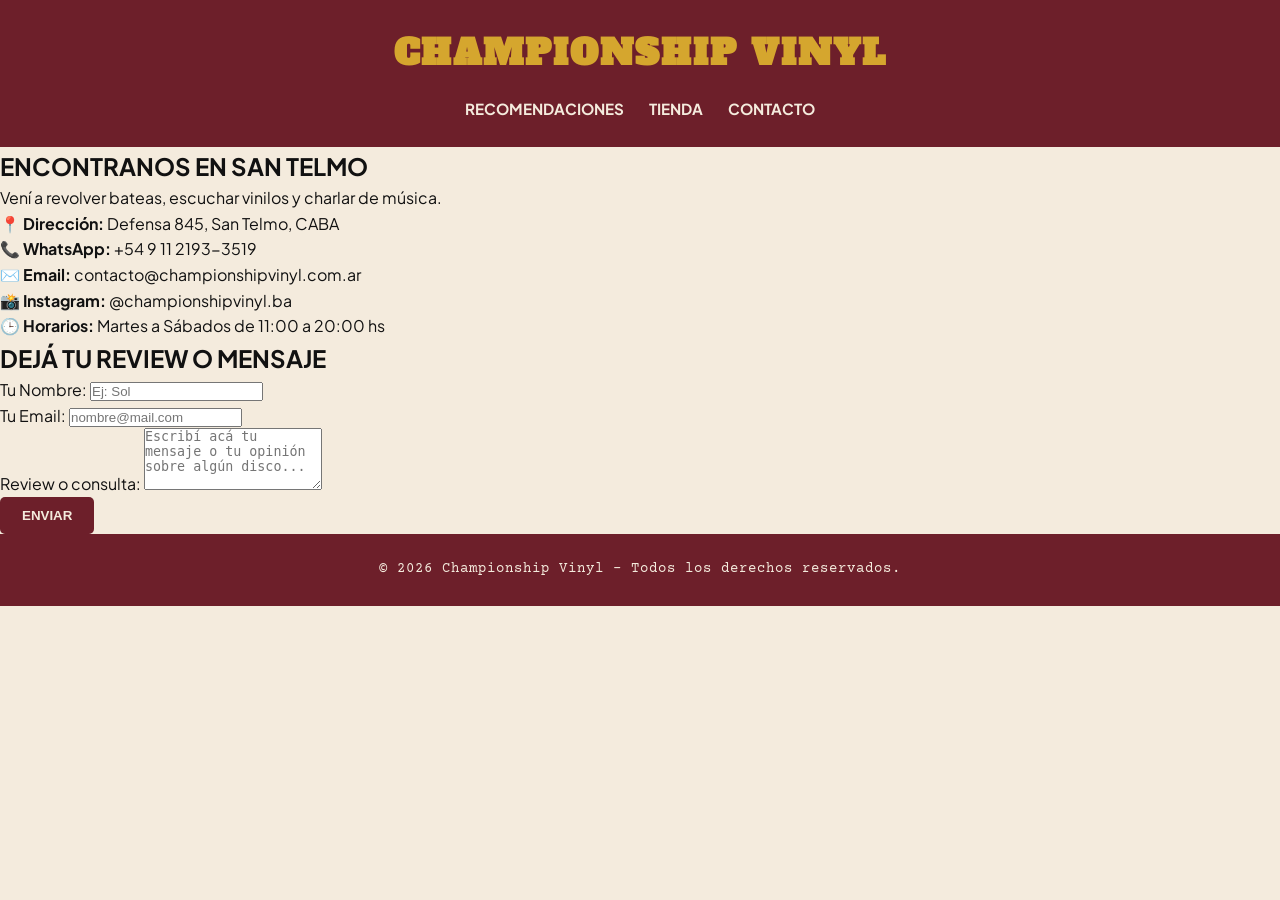
==== contacto.html @ 52c36697 "Add files via upload" ====
<!DOCTYPE html>
<html lang="es">
<head>
    <meta charset="UTF-8">
    <meta name="viewport" content="width=device-width, initial-scale=1.0">
    <title>Championship Vinyl - Contacto</title>
    <link rel="stylesheet" href="css/estilos.css">
</head>
<body>

    <!-- ENCABEZADO Y MENÚ -->
    <header>
        <div class="logo">
            <h1>CHAMPIONSHIP VINYL</h1>
        </div>
        <nav>
            <ul>
                <li><a href="index.html">RECOMENDACIONES</a></li>
                <li><a href="tienda.html">TIENDA</a></li>
                <li><a href="contacto.html" class="activo">CONTACTO</a></li>
            </ul>
        </nav>
    </header>

    <main class="contenedor-contacto">
        <section class="info-contacto">
            <h2>ENCONTRANOS EN SAN TELMO</h2>
            <p class="bajada">Vení a revolver bateas, escuchar vinilos y charlar de música.</p>
            
            <div class="datos-lista">
                <p>📍 <strong>Dirección:</strong> Defensa 845, San Telmo, CABA</p>
                <p>📞 <strong>WhatsApp:</strong> +54 9 11 2193-3519</p>
                <p>✉️ <strong>Email:</strong> contacto@championshipvinyl.com.ar</p>
                <p>📸 <strong>Instagram:</strong> @championshipvinyl.ba</p>
                <p>🕒 <strong>Horarios:</strong> Martes a Sábados de 11:00 a 20:00 hs</p>
            </div>
        </section>

        <section class="seccion-form-contacto">
            <h2>DEJÁ TU REVIEW O MENSAJE</h2>
            <form id="form-contacto" onsubmit="enviarMensaje(event)">
                <div class="campo">
                    <label for="nombre-contacto">Tu Nombre:</label>
                    <input type="text" id="nombre-contacto" required placeholder="Ej: Sol">
                </div>

                <div class="campo">
                    <label for="email-contacto">Tu Email:</label>
                    <input type="email" id="email-contacto" required placeholder="nombre@mail.com">
                </div>

                <div class="campo">
                    <label for="mensaje-contacto">Review o consulta:</label>
                    <textarea id="mensaje-contacto" rows="4" required placeholder="Escribí acá tu mensaje o tu opinión sobre algún disco..."></textarea>
                </div>

                <button type="submit" class="boton">ENVIAR</button>
            </form>
            
            <p id="aviso-envio" class="aviso-exito" style="display: none;">¡Gracias por escribirnos! Te responderemos a la brevedad.</p>
        </section>
    </main>

    <footer>
        <p>&copy; 2026 Championship Vinyl - Todos los derechos reservados.</p>
    </footer>

    <script src="js/main.js"></script>
</body>
</html>
---- css/estilos.css ----
@import url('https://fonts.googleapis.com/css2?family=Abril+Fatface&family=Alfa+Slab+One&family=Courier+Prime:ital,wght@0,400;0,700;1,400&family=Plus+Jakarta+Sans:ital,wght@0,200..800;1,200..800&display=swap');
html {
    scroll-behavior: smooth;
}
* {
    margin: 0;
    padding: 0;
    box-sizing: border-box;
}

body {
    background-color: #F4EBDD; /* Crema */
    color: #111111;
    font-family: 'Plus Jakarta Sans', sans-serif;
    line-height: 1.6;
}
header {
    background-color: #6D1F2A; /* Bordó */
    color: #F4EBDD;
    padding: 25px 20px;
    text-align: center;
}

header h1 {
    font-family: 'Alfa Slab One', cursive;
    font-size: 2.2rem;
    letter-spacing: 2px;
    margin-bottom: 15px;
    color: #D5A62E; /* Mostaza */
}

nav ul {
    list-style-type: none;
    display: flex;
    justify-content: center;
    gap: 25px;
}

nav a {
    color: #F4EBDD;
    text-decoration: none;
    font-weight: 700;
    font-size: 0.95rem;
    transition: color 0.3s ease;
}

nav a:hover {
    color: #D5A62E;
}
.seccion-clara {
    background-color: #F4EBDD; /* Crema */
    color: #111111;
    padding: 50px 20px;
}

.seccion-oscura {
    background-color: #6D1F2A; /* Bordó - Corte visual */
    color: #F4EBDD;
    padding: 50px 20px;
}

.seccion-clara h2 {
    font-family: 'Abril Fatface', serif;
    font-size: 2rem;
    color: #6D1F2A;
    text-align: center;
    margin-bottom: 30px;
    border-bottom: 2px solid #D5A62E;
    padding-bottom: 8px;
    max-width: 1000px;
    margin-left: auto;
    margin-right: auto;
}

.seccion-oscura h2 {
    font-family: 'Abril Fatface', serif;
    font-size: 2rem;
    color: #D5A62E;
    text-align: center;
    margin-bottom: 30px;
    border-bottom: 2px solid #F4EBDD;
    padding-bottom: 8px;
    max-width: 1000px;
    margin-left: auto;
    margin-right: auto;
}
.contenedor-album {
    max-width: 1000px;
    margin: 0 auto;
    display: flex;
    align-items: center;
    gap: 35px;
    background-color: #FFFFFF;
    padding: 30px;
    border-radius: 8px;
    box-shadow: 0 4px 10px rgba(0,0,0,0.08);
}

.portada img {
    width: 250px;
    height: 250px;
    object-fit: cover;
    border-radius: 6px;
    border: 3px solid #6D1F2A;
}

.info-album {
    flex: 1;
}

.info-album h3 {
    font-family: 'Alfa Slab One', cursive;
    font-size: 1.6rem;
    color: #6D1F2A;
}

.info-album .artista {
    font-weight: 700;
    font-size: 1.1rem;
}

.info-album .detalles {
    font-family: 'Courier Prime', monospace;
    color: #555555;
    font-size: 0.9rem;
    margin-bottom: 8px;
}

.puntuacion {
    color: #D5A62E;
    font-size: 1.2rem;
    margin-bottom: 10px;
}

.info-album .descripcion {
    margin-bottom: 20px;
}
.top-five ol.lista-desktop {
    max-width: 800px;
    margin: 0 auto;
    padding-left: 30px;
    font-family: 'Courier Prime', monospace;
    font-size: 1.1rem;
}

.top-five li {
    margin-bottom: 15px;
    padding-bottom: 8px;
    border-bottom: 1px dashed rgba(244, 235, 221, 0.3);
}

.carrusel-mobile {
    display: none;
}
.contenedor-reviews {
    max-width: 1000px;
    margin: 0 auto 30px auto;
    display: flex;
    gap: 20px;
}

.tarjeta-review {
    flex: 1;
    background-color: #FFFFFF;
    padding: 22px;
    border-radius: 8px;
    border-left: 5px solid #D5A62E;
    box-shadow: 0 2px 8px rgba(0,0,0,0.06);
}

.tarjeta-review h4 {
    font-weight: 700;
    color: #6D1F2A;
}

.tarjeta-review .album-review {
    font-family: 'Courier Prime', monospace;
    font-size: 0.85rem;
    color: #666666;
    margin-bottom: 8px;
}

.tarjeta-review p {
    font-style: italic;
    font-size: 0.95rem;
}

.bloque-formulario {
    text-align: center;
    max-width: 600px;
    margin: 0 auto;
}

.formulario-oculto {
    display: none;
    background-color: #FFFFFF;
    padding: 25px;
    border-radius: 8px;
    margin-top: 20px;
    box-shadow: 0 4px 12px rgba(0,0,0,0.1);
    text-align: left;
}

.formulario-oculto h3 {
    color: #6D1F2A;
    margin-bottom: 15px;
}

.formulario-oculto label {
    font-weight: 700;
    font-size: 0.9rem;
    display: block;
    margin-bottom: 5px;
}

.formulario-oculto input, 
.formulario-oculto select, 
.formulario-oculto textarea {
    width: 100%;
    padding: 10px;
    margin-bottom: 12px;
    border: 1px solid #CCCCCC;
    border-radius: 4px;
    font-family: 'Plus Jakarta Sans', sans-serif;
}
.boton {
    display: inline-block;
    background-color: #6D1F2A;
    color: #F4EBDD;
    padding: 11px 22px;
    text-decoration: none;
    font-weight: 700;
    border: none;
    border-radius: 5px;
    cursor: pointer;
    transition: background-color 0.3s ease;
}

.seccion-oscura .boton {
    background-color: #D5A62E;
    color: #111111;
}

.boton:hover {
    background-color: #D5A62E;
    color: #111111;
}

footer {
    background-color: #6D1F2A;
    color: #F4EBDD;
    text-align: center;
    padding: 25px;
    font-family: 'Courier Prime', monospace;
    font-size: 0.85rem;
    letter-spacing: 1px;
}
@media screen and (max-width: 768px) {
    .contenedor-album {
        flex-direction: column;
        text-align: center;
    }

    .contenedor-reviews {
        flex-direction: column;
    }
}

@media screen and (max-width: 480px) {
    .top-five ol.lista-desktop {
        display: none;
    }

    .carrusel-mobile {
        display: flex;
        align-items: center;
        justify-content: center;
        gap: 15px;
        max-width: 320px;
        margin: 0 auto;
    }

    .tarjeta-carrusel {
        background-color: #FFFFFF;
        color: #111111;
        padding: 20px;
        border-radius: 8px;
        text-align: center;
        min-height: 120px;
        display: flex;
        flex-direction: column;
        justify-content: center;
        flex: 1;
        box-shadow: 0 4px 8px rgba(0,0,0,0.2);
    }

    #numero-cancion {
        font-family: 'Courier Prime', monospace;
        font-weight: 700;
        color: #6D1F2A;
        font-size: 0.9rem;
        margin-bottom: 5px;
    }

    #texto-cancion {
        font-weight: 600;
        font-size: 0.95rem;
    }

    .btn-carrusel {
        background-color: #D5A62E;
        color: #111111;
        border: none;
        padding: 10px 14px;
        font-size: 1.2rem;
        border-radius: 50%;
        cursor: pointer;
    }
}
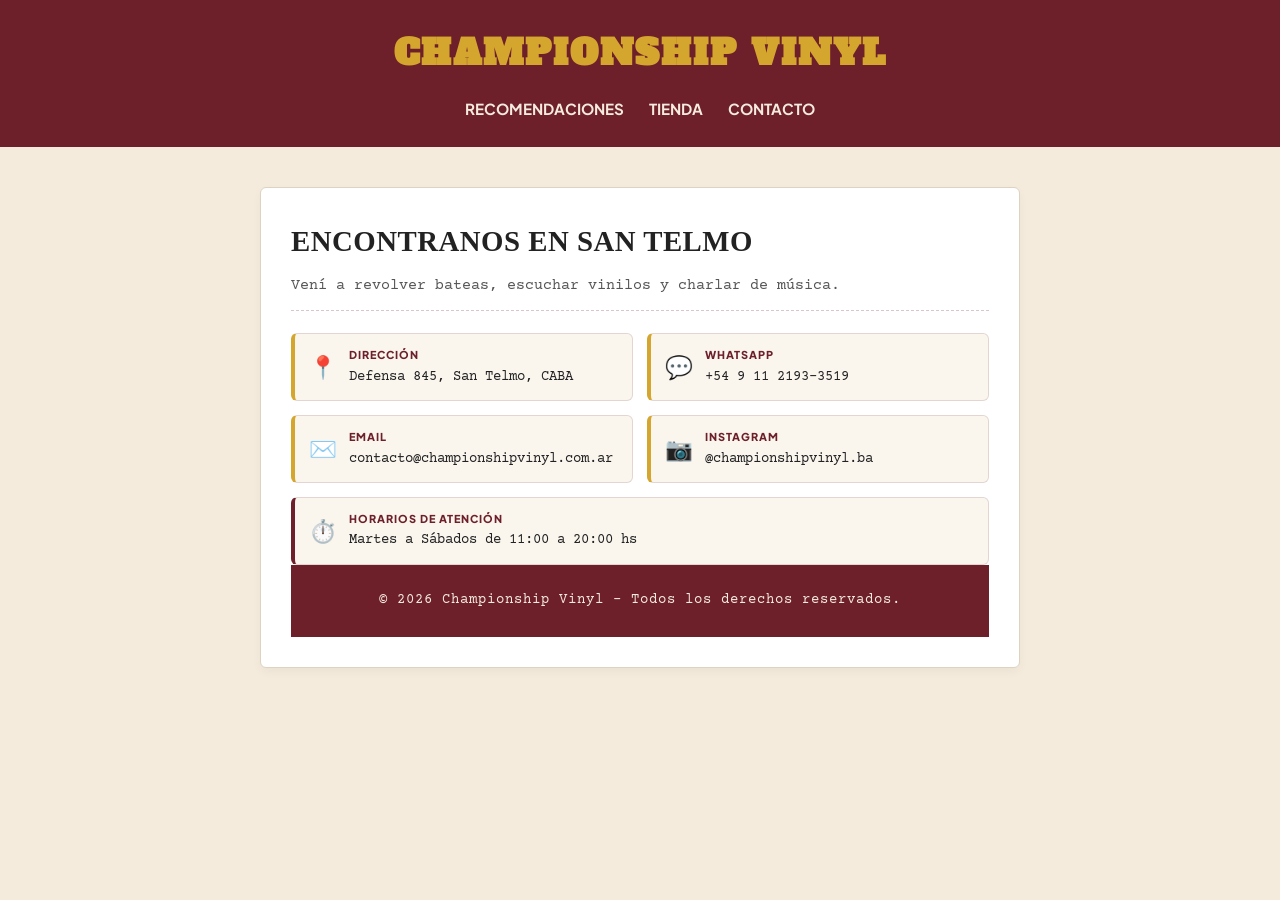
==== commit d7f6209a: "Add files via upload" ====
--- a/contacto.html
+++ b/contacto.html
@@ -8,7 +8,6 @@
 </head>
 <body>
 
-    <!-- ENCABEZADO Y MENÚ -->
     <header>
         <div class="logo">
             <h1>CHAMPIONSHIP VINYL</h1>
@@ -24,42 +23,53 @@
 
     <main class="contenedor-contacto">
         <section class="info-contacto">
-            <h2>ENCONTRANOS EN SAN TELMO</h2>
-            <p class="bajada">Vení a revolver bateas, escuchar vinilos y charlar de música.</p>
-            
-            <div class="datos-lista">
-                <p>📍 <strong>Dirección:</strong> Defensa 845, San Telmo, CABA</p>
-                <p>📞 <strong>WhatsApp:</strong> +54 9 11 2193-3519</p>
-                <p>✉️ <strong>Email:</strong> contacto@championshipvinyl.com.ar</p>
-                <p>📸 <strong>Instagram:</strong> @championshipvinyl.ba</p>
-                <p>🕒 <strong>Horarios:</strong> Martes a Sábados de 11:00 a 20:00 hs</p>
+           <div class="tarjeta-contacto">
+    <div class="tarjeta-contacto">
+    <h2 class="titulo-contacto">ENCONTRANOS EN SAN TELMO</h2>
+    <p class="bajada-contacto">Vení a revolver bateas, escuchar vinilos y charlar de música.</p>
+
+    <div class="grilla-datos-contacto">
+        <div class="dato-card">
+            <span class="icono-dato">📍</span>
+            <div class="info-dato">
+                <span class="etiqueta-dato">DIRECCIÓN</span>
+                <p>Defensa 845, San Telmo, CABA</p>
             </div>
-        </section>
+        </div>
 
-        <section class="seccion-form-contacto">
-            <h2>DEJÁ TU REVIEW O MENSAJE</h2>
-            <form id="form-contacto" onsubmit="enviarMensaje(event)">
-                <div class="campo">
-                    <label for="nombre-contacto">Tu Nombre:</label>
-                    <input type="text" id="nombre-contacto" required placeholder="Ej: Sol">
-                </div>
+        <div class="dato-card">
+            <span class="icono-dato">💬</span>
+            <div class="info-dato">
+                <span class="etiqueta-dato">WHATSAPP</span>
+                <p>+54 9 11 2193-3519</p>
+            </div>
+        </div>
 
-                <div class="campo">
-                    <label for="email-contacto">Tu Email:</label>
-                    <input type="email" id="email-contacto" required placeholder="nombre@mail.com">
-                </div>
+        <div class="dato-card">
+            <span class="icono-dato">✉️</span>
+            <div class="info-dato">
+                <span class="etiqueta-dato">EMAIL</span>
+                <p>contacto@championshipvinyl.com.ar</p>
+            </div>
+        </div>
 
-                <div class="campo">
-                    <label for="mensaje-contacto">Review o consulta:</label>
-                    <textarea id="mensaje-contacto" rows="4" required placeholder="Escribí acá tu mensaje o tu opinión sobre algún disco..."></textarea>
-                </div>
+        <div class="dato-card">
+            <span class="icono-dato">📷</span>
+            <div class="info-dato">
+                <span class="etiqueta-dato">INSTAGRAM</span>
+                <p>@championshipvinyl.ba</p>
+            </div>
+        </div>
 
-                <button type="submit" class="boton">ENVIAR</button>
-            </form>
-            
-            <p id="aviso-envio" class="aviso-exito" style="display: none;">¡Gracias por escribirnos! Te responderemos a la brevedad.</p>
-        </section>
-    </main>
+        <div class="dato-card dato-full">
+            <span class="icono-dato">⏱️</span>
+            <div class="info-dato">
+                <span class="etiqueta-dato">HORARIOS DE ATENCIÓN</span>
+                <p>Martes a Sábados de 11:00 a 20:00 hs</p>
+            </div>
+        </div>
+    </div>
+</div>
 
     <footer>
         <p>&copy; 2026 Championship Vinyl - Todos los derechos reservados.</p>
--- a/css/estilos.css
+++ b/css/estilos.css
@@ -134,6 +134,35 @@
 
 .info-album .descripcion {
     margin-bottom: 20px;
+}
+.acciones-album {
+    display: flex;
+    gap: 12px;
+    align-items: center;
+    flex-wrap: wrap;
+}
+
+.boton-chico {
+    padding: 8px 14px;
+    font-size: 0.8rem;
+}
+
+.boton-sutil-chico {
+    display: inline-block;
+    padding: 7px 13px;
+    font-size: 0.8rem;
+    color: #6D1F2A;
+    background-color: transparent;
+    border: 1px solid #6D1F2A;
+    border-radius: 5px;
+    text-decoration: none;
+    font-weight: 600;
+    transition: all 0.2s ease;
+}
+
+.boton-sutil-chico:hover {
+    background-color: #6D1F2A;
+    color: #F4EBDD;
 }
 .top-five ol.lista-desktop {
     max-width: 800px;
@@ -263,6 +292,98 @@
 
     .contenedor-reviews {
         flex-direction: column;
+    }
+
+.acciones-album {
+        justify-content: center;
+        gap: 8px;
+    }
+
+    .boton-chico,
+    .boton-sutil-chico {
+        font-size: 0.75rem;
+        padding: 6px 10px;
+    }
+  
+    .grid-productos {
+        grid-template-columns: repeat(2, 1fr) !important;
+        gap: 12px !important;
+        padding: 0 10px !important;
+    }
+
+    .tarjeta-producto {
+        padding: 10px !important;
+    }
+
+    
+    .tarjeta-producto img {
+        width: 100% !important;
+        height: auto !important;
+        aspect-ratio: 1 / 1 !important;
+        object-fit: cover !important;
+    }
+
+    .tarjeta-producto h3 {
+        font-size: 0.85rem !important;
+    }
+
+    .tarjeta-producto p {
+        font-size: 0.75rem !important;
+    }
+
+    .tarjeta-producto .boton,
+    .tarjeta-producto button {
+        padding: 7px 5px !important;
+        font-size: 0.7rem !important;
+    }
+    nav ul {
+        flex-wrap: wrap !important;
+        gap: 10px !important;
+        padding: 0 5px !important;
+    }
+
+    nav a {
+        font-size: 0.8rem !important;
+    }
+    .grilla-datos-contacto {
+        grid-template-columns: 1fr;
+        gap: 10px;
+    }
+
+    .titulo-contacto {
+        font-size: 1.45rem;
+        text-align: center;
+    }
+
+    .bajada-contacto {
+        text-align: center;
+        font-size: 0.85rem;
+    }
+
+    .dato-card {
+        padding: 10px 12px;
+    }
+  #dropdown-carrito {
+        position: fixed !important;
+        top: 130px !important;
+        left: 5% !important;
+        right: 5% !important;
+        width: 90% !important;
+        max-width: 340px !important;
+        margin: 0 auto !important;
+        transform: none !important;
+        box-sizing: border-box !important;
+        z-index: 9999 !important;
+    }
+
+
+    #dropdown-carrito li,
+    .lista-carrito li {
+        display: flex !important;
+        justify-content: space-between !important;
+        align-items: center !important;
+        gap: 8px !important;
+        font-size: 0.85rem !important;
     }
 }
 
@@ -316,4 +437,455 @@
         border-radius: 50%;
         cursor: pointer;
     }
+}
+.contenedor-contacto {
+    max-width: 900px;
+    margin: 40px auto;
+    padding: 0 20px;
+    display: flex;
+    flex-direction: column;
+    gap: 40px;
+}
+
+.info-contacto, .seccion-form-contacto {
+    background-color: #1a1a1a;
+    padding: 30px;
+    border-radius: 8px;
+    border: 1px solid #333;
+}
+
+/* --- Sección Encontranos en San Telmo --- */
+.titulo-contacto {
+    font-family: 'Abril Fatface', serif;
+    color: #6D1F2A;
+    font-size: 1.8rem;
+    margin-bottom: 6px;
+    letter-spacing: 0.5px;
+}
+
+.bajada-contacto {
+    font-family: 'Courier Prime', monospace;
+    color: #555555;
+    font-size: 0.95rem;
+    margin-bottom: 22px;
+    padding-bottom: 12px;
+    border-bottom: 1px dashed rgba(109, 31, 42, 0.25);
+}
+
+.grilla-datos-contacto {
+    display: grid;
+    grid-template-columns: repeat(2, 1fr);
+    gap: 14px;
+}
+
+.dato-card {
+    display: flex;
+    align-items: center;
+    gap: 12px;
+    background-color: #FAF6EE;
+    border: 1px solid rgba(109, 31, 42, 0.15);
+    border-left: 4px solid #D5A62E;
+    border-radius: 6px;
+    padding: 12px 14px;
+    text-decoration: none;
+    color: inherit;
+    transition: transform 0.2s ease, box-shadow 0.2s ease, border-color 0.2s ease;
+}
+
+.dato-card.dato-full {
+    grid-column: 1 / -1;
+    border-left-color: #6D1F2A;
+}
+
+.dato-card.dato-link:hover {
+    transform: translateY(-2px);
+    box-shadow: 0 4px 10px rgba(109, 31, 42, 0.1);
+    border-color: #6D1F2A;
+}
+
+.icono-dato {
+    font-size: 1.4rem;
+    flex-shrink: 0;
+}
+
+.info-dato {
+    display: flex;
+    flex-direction: column;
+    min-width: 0;
+}
+
+.etiqueta-dato {
+    font-family: 'Plus Jakarta Sans', sans-serif;
+    font-size: 0.68rem;
+    font-weight: 800;
+    letter-spacing: 1px;
+    color: #6D1F2A;
+    margin-bottom: 2px;
+}
+
+.info-dato p {
+    margin: 0;
+    font-family: 'Courier Prime', monospace;
+    font-size: 0.88rem;
+    color: #222222;
+    word-break: break-word;
+}
+
+.seccion-form-contacto .campo {
+    margin-bottom: 15px;
+    display: flex;
+    flex-direction: column;
+    gap: 5px;
+}
+
+.seccion-form-contacto input,
+.seccion-form-contacto textarea {
+    padding: 10px;
+    background-color: #2b2b2b;
+    border: 1px solid #444;
+    color: #fff;
+    font-family: inherit;
+    border-radius: 4px;
+}
+
+.aviso-exito {
+    margin-top: 15px;
+    padding: 10px;
+    background-color: #1e3a1e;
+    color: #66ff66;
+    border-radius: 4px;
+    text-align: center;
+}
+.contenedor-tienda {
+    max-width: 1100px;
+    margin: 40px auto;
+    padding: 0 20px;
+}
+.encabezado-tienda {
+    text-align: center;
+    margin-bottom: 35px;
+}
+
+.titulo-tienda {
+    font-family: 'Abril Fatface', serif;
+    font-size: 2rem;
+    color: #6D1F2A;
+    text-align: center;
+    border-bottom: 2px solid #D5A62E;
+    padding-bottom: 8px;
+    max-width: 1000px;
+    margin: 0 auto 10px auto;
+}
+
+.bajada-tienda {
+    font-family: 'Courier Prime', monospace;
+    font-size: 0.95rem;
+    color: #555555;
+    font-style: italic;
+}
+.grid-productos {
+    display: grid;
+    grid-template-columns: repeat(auto-fit, minmax(240px, 1fr));
+    gap: 30px;
+    margin-top: 25px;
+}
+
+.tarjeta-producto {
+    background: #ffffff;
+    border: 1px solid #dcd3c3;
+    border-radius: 6px;
+    padding: 16px;
+    display: flex;
+    flex-direction: column;
+    justify-content: space-between;
+    box-shadow: 0 4px 10px rgba(0, 0, 0, 0.04);
+}
+
+.tarjeta-producto img {
+    width: 100%;
+    aspect-ratio: 1 / 1;
+    object-fit: cover;
+    border-radius: 4px;
+}
+
+.info-producto {
+    margin: 15px 0 10px;
+    text-align: center;
+}
+
+.tarjeta-producto h3 {
+    font-size: 1.1rem;
+    color: #222222;
+    margin-bottom: 5px;
+}
+
+.tarjeta-producto .artista {
+    font-size: 0.9rem;
+    color: #666666;
+    margin-bottom: 8px;
+}
+
+.tarjeta-producto .precio {
+    font-size: 1.15rem;
+    font-weight: bold;
+    color: #6e1c24;
+}
+
+.boton-compra-tienda {
+    width: 100%;
+    font-size: 0.85rem;
+    padding: 10px;
+    letter-spacing: 1px;
+}
+
+.item-carrito {
+    position: relative;
+}
+
+#btn-toggle-carrito {
+    background: transparent;
+    border: 1px solid #ffffff;
+    color: #ffffff;
+    padding: 6px 12px;
+    border-radius: 4px;
+    font-size: 0.9rem;
+    font-weight: bold;
+    cursor: pointer;
+    font-family: inherit;
+}
+
+.item-carrito {
+    position: relative;
+}
+
+.dropdown-carrito {
+    display: none;
+    position: absolute;
+    right: 0;
+    top: calc(100% + 10px);
+    width: 290px;
+    background: #ffffff;
+    border: 1px solid #dcd3c3;
+    border-radius: 8px;
+    padding: 16px;
+    box-shadow: 0 10px 25px rgba(0, 0, 0, 0.2);
+    z-index: 9999;
+    text-align: left;
+}
+
+/* Cuando se abre, fuerza a mostrarlo */
+.dropdown-carrito.abierto {
+    display: block !important;
+}
+
+.lista-carrito {
+    list-style: none;
+    padding: 0;
+    margin: 0 0 15px;
+    max-height: 220px;
+    overflow-y: auto;
+}
+
+.lista-carrito li {
+    display: flex;
+    justify-content: space-between;
+    align-items: center;
+    padding: 8px 0;
+    border-bottom: 1px solid #f0f0f0;
+    font-size: 0.85rem;
+    color: #333333;
+}
+
+.precio-item {
+    font-weight: bold;
+    color: #6e1c24;
+    margin: 0 8px;
+}
+
+.btn-borrar-item {
+    background: none;
+    border: none;
+    color: #999999;
+    cursor: pointer;
+    font-size: 0.9rem;
+}
+
+.btn-borrar-item:hover {
+    color: #6e1c24;
+}
+
+.total-carrito {
+    font-size: 1rem;
+    color: #222222;
+    border-top: 1px solid #e0d8ca;
+    padding-top: 10px;
+    margin-bottom: 12px;
+}
+
+.boton-checkout {
+    width: 100%;
+    margin-bottom: 8px;
+}
+
+.boton-vaciar {
+    width: 100%;
+    background: none;
+    border: none;
+    color: #777777;
+    font-size: 0.8rem;
+    cursor: pointer;
+    text-decoration: underline;
+}
+
+/* --- BOTÓN SUTIL EN EL ÁLBUM DE LA SEMANA --- */
+.acciones-album {
+    display: flex;
+    gap: 15px;
+    align-items: center;
+    flex-wrap: wrap;
+    margin-top: 18px;
+}
+
+.boton-compra-sutil {
+    background: transparent;
+    border: 1px solid #6e1c24;
+    color: #6e1c24;
+    padding: 10px 18px;
+    font-size: 0.85rem;
+    font-weight: bold;
+    font-family: inherit;
+    border-radius: 4px;
+    cursor: pointer;
+    transition: all 0.2s ease;
+}
+
+.boton-compra-sutil:hover {
+    background: #6e1c24;
+    color: #ffffff;
+}
+
+/* --- CONTACTO BEIGE Y CLARO --- */
+.contenedor-contacto {
+    max-width: 800px;
+    margin: 40px auto;
+    padding: 0 20px;
+    display: flex;
+    flex-direction: column;
+    gap: 30px;
+}
+
+.info-contacto, .seccion-form-contacto {
+    background-color: #ffffff;
+    padding: 30px;
+    border-radius: 6px;
+    border: 1px solid #dcd3c3;
+    color: #222222;
+    box-shadow: 0 4px 10px rgba(0, 0, 0, 0.04);
+}
+
+.info-contacto h2, .seccion-form-contacto h2 {
+    color: #222222;
+    margin-bottom: 10px;
+}
+
+.titulo-contacto {
+    font-family: 'Abril Fatface', serif;
+    color: #6D1F2A;
+    font-size: 1.8rem;
+    margin-bottom: 6px;
+    letter-spacing: 0.5px;
+}
+
+.bajada-contacto {
+    font-family: 'Courier Prime', monospace;
+    color: #555555;
+    font-size: 0.95rem;
+    margin-bottom: 22px;
+    padding-bottom: 12px;
+    border-bottom: 1px dashed rgba(109, 31, 42, 0.25);
+}
+
+.grilla-datos-contacto {
+    display: grid;
+    grid-template-columns: repeat(2, 1fr);
+    gap: 14px;
+}
+
+.dato-card {
+    display: flex;
+    align-items: center;
+    gap: 12px;
+    background-color: #FAF6EE;
+    border: 1px solid rgba(109, 31, 42, 0.15);
+    border-left: 4px solid #D5A62E;
+    border-radius: 6px;
+    padding: 12px 14px;
+    color: inherit;
+}
+
+.dato-card.dato-full {
+    grid-column: 1 / -1;
+    border-left-color: #6D1F2A;
+}
+
+.icono-dato {
+    font-size: 1.4rem;
+    flex-shrink: 0;
+}
+
+.info-dato {
+    display: flex;
+    flex-direction: column;
+    min-width: 0;
+}
+
+.etiqueta-dato {
+    font-family: 'Plus Jakarta Sans', sans-serif;
+    font-size: 0.68rem;
+    font-weight: 800;
+    letter-spacing: 1px;
+    color: #6D1F2A;
+    margin-bottom: 2px;
+}
+
+.info-dato p {
+    margin: 0;
+    font-family: 'Courier Prime', monospace;
+    font-size: 0.88rem;
+    color: #222222;
+    word-break: break-word;
+}
+
+.seccion-form-contacto .campo {
+    margin-bottom: 15px;
+    display: flex;
+    flex-direction: column;
+    gap: 6px;
+    text-align: left;
+}
+
+.seccion-form-contacto label {
+    font-size: 0.9rem;
+    font-weight: bold;
+    color: #333333;
+}
+
+.seccion-form-contacto input,
+.seccion-form-contacto textarea {
+    padding: 10px;
+    background-color: #fdfcf9;
+    border: 1px solid #c9bda8;
+    color: #222222;
+    font-family: inherit;
+    border-radius: 4px;
+}
+
+.aviso-exito {
+    margin-top: 15px;
+    padding: 12px;
+    background-color: #eaf5ea;
+    color: #2e662e;
+    border: 1px solid #c2e2c2;
+    border-radius: 4px;
+    text-align: center;
 }
